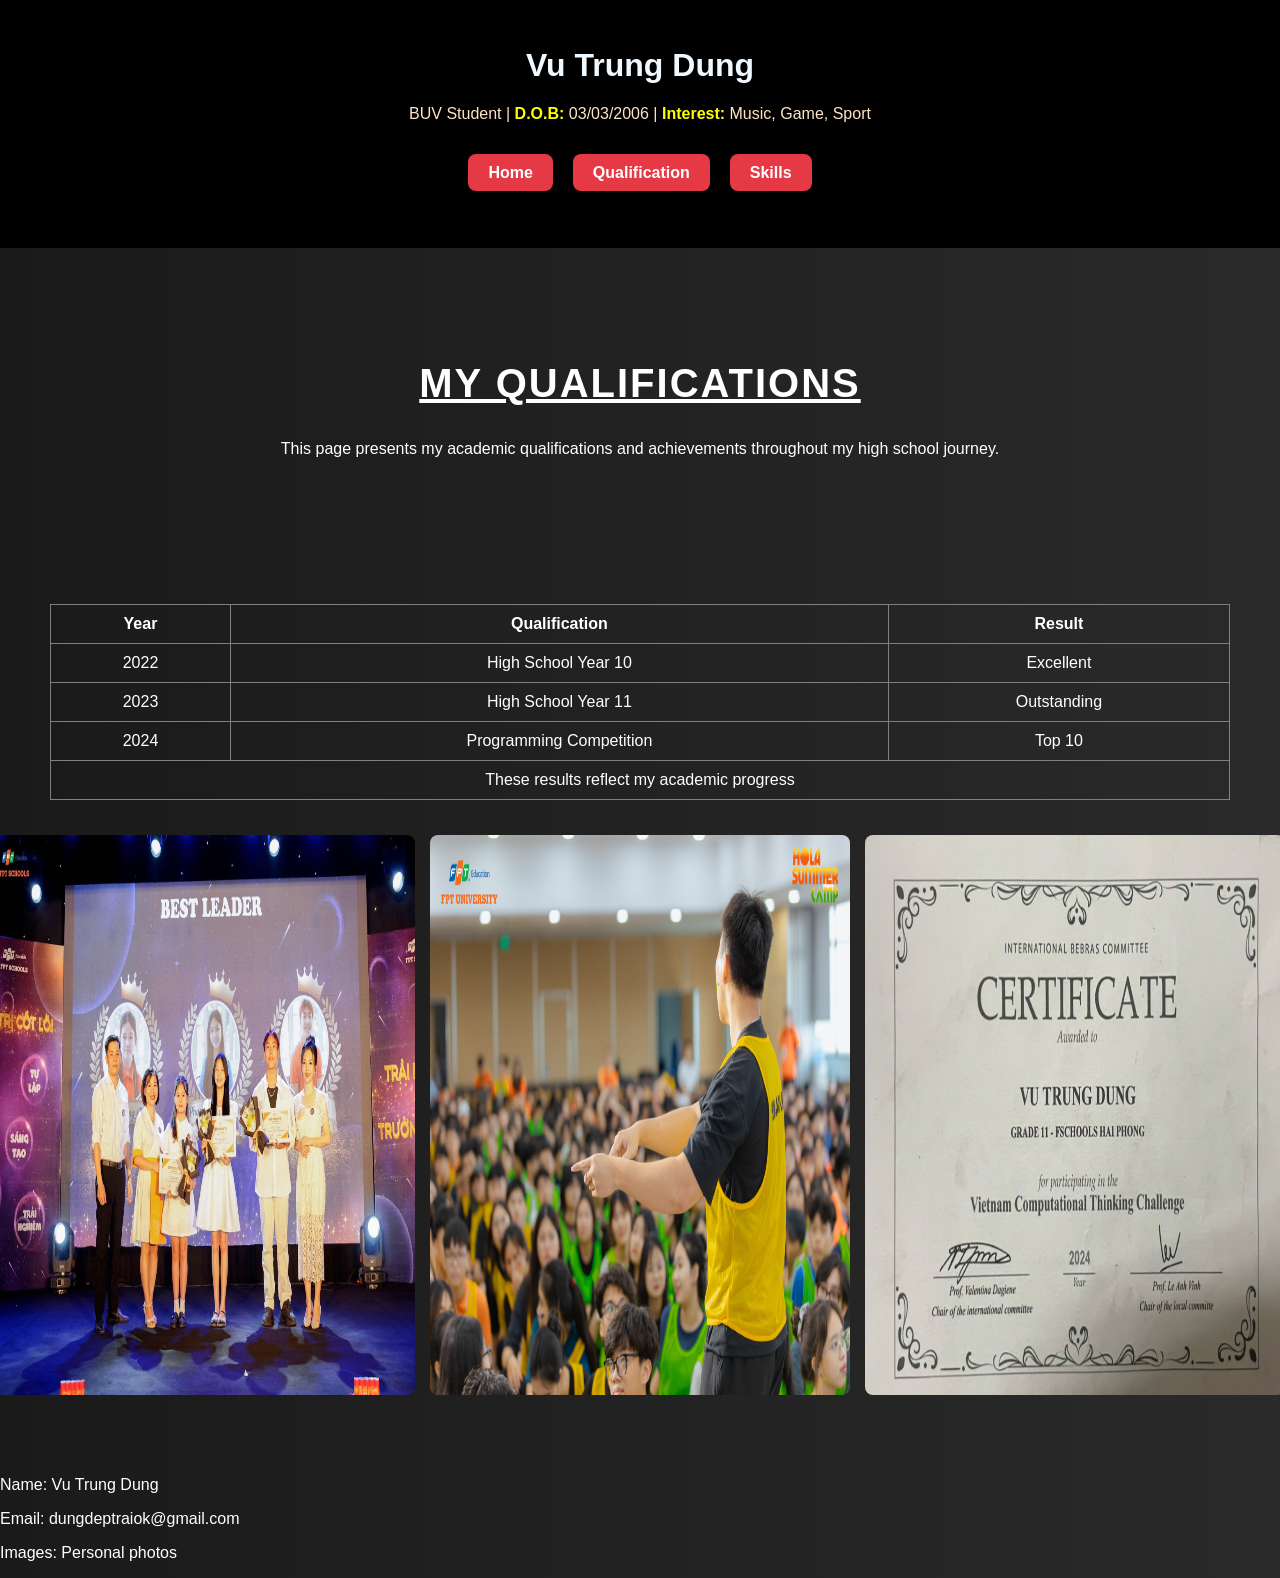
==== qualification.html @ bbcc7858 "Add files via upload" ====
<!DOCTYPE html>
<html lang="en">
<head>
    <meta charset="UTF-8">
    <meta name="viewport" content="width=device-width, initial-scale=1.0">
    <title>Qualifications</title>
    <link rel="stylesheet" type="text/css" href="style.css">
    <link rel="manifest" href="/manifest.json">
</head>

<body>

<header>
    <h1>Vu Trung Dung</h1>
    <p>BUV Student | <span>D.O.B:</span> 03/03/2006 | <span>Interest:</span> Music, Game, Sport</p>
    <nav>
    <ul>
        <li><a href="index.html">Home</a></li>
        <li><a href="qualification.html">Qualification</a></li>
        <li><a href="skills.html">Skills</a></li>
    </ul>
</nav>
</header>



<main>

    <!-- Introduction -->
    <section class="activities">
        <h2><u>MY QUALIFICATIONS</u></h2>
        <p>
            This page presents my academic qualifications and achievements throughout my high school journey.
        </p>
    </section>

    <!-- Table -->
    <section>

        <table border="1">

            <thead>
                <tr>
                    <th>Year</th>
                    <th>Qualification</th>
                    <th>Result</th>
                </tr>
            </thead>

            <tbody>
                <tr>
                    <td>2022</td>
                    <td>High School Year 10</td>
                    <td>Excellent</td>
                </tr>

                <tr>
                    <td>2023</td>
                    <td>High School Year 11</td>
                    <td>Outstanding</td>
                </tr>

                <tr>
                    <td>2024</td>
                    <td>Programming Competition</td>
                    <td>Top 10</td>
                </tr>
            </tbody>

            <tfoot>
                <tr>
                    <td colspan="3">These results reflect my academic progress</td>
                </tr>
            </tfoot>

        </table>

        <div class="qualification-images">
            <img src="anhqual.jpg" >
            <img src="anhqual2.jpg" >
            <img src="anhqual3.jpg" >
            <img src="anhqual4.png" >
            <img src="anh giai thuong.JPG" >
        </div>
        
    </section>

</main>

<footer>
    <p>Name: Vu Trung Dung</p>
    <p>Email: dungdeptraiok@gmail.com</p>
    <p>Images: Personal photos</p>
</footer>

</body>
</html>
---- style.css ----
body {
    background: linear-gradient(to right, #1a1a1a, #2a2a2a);
    color: white;
    margin: 0;
    font-family: Arial, sans-serif;
}

img {
    max-width: 100%;
    height: auto;
}

header {
    text-align: center;
    background-color: rgb(0, 0, 0);
    color: aliceblue;
    padding: 2%;
}
header p {
    color: bisque;
}
header p span {
    color: yellow;
    font-weight: bold;
}
nav {
    display: block;
}

nav ul {
    display: flex;
    justify-content: center;
    gap: 20px;              /* khoảng cách giữa button */
    list-style: none;
    padding: 2%;
}

nav ul li a {
    background-color: #e63946;
    color: white;
    padding: 10px 20px;
    border-radius: 8px;
    text-decoration: none;
    font-weight: bold;
}
nav ul li a:hover {
    transform: scale(1.1);
    transition: 0.3s;
}

.about {
    display: flex;
    align-items: center;
    justify-content: center;
    gap: 80px;
    padding: 80px 40px;
}

/* TEXT */
.about-text {
    max-width: 500px;
}

/* TITLE */
.about-text h2 {
    font-size: 40px;
    font-weight: bold;
    letter-spacing: 2px;
}


/* PARAGRAPH */
.about-text p {
    font-size: 18px;
    line-height: 1.7;
    margin-top: 20px;
    color: #ccc;
}

/* IMAGE */
.about-img img {
    width: 100%;
    max-width: 350px;
    height: auto;
}


.activities {
    padding: 80px 20px;
}
.activities h2 {
    font-size: 40px;
    font-weight: bold;
    letter-spacing: 2px;
    text-align: center;
}

/* mỗi activity */
.activity-row {
    display: flex;
    align-items: center;
    justify-content: center;
    gap: 50px;
    margin-bottom: 60px;
}

/* text */
.activity-text {
    max-width: 400px;
    font-size: 25px;
}

/* ảnh */
.activity-img {
    display: flex;
    gap: 15px;
}

.activity-img img {
    width: 100%;
    max-width: 400px;
}

.activity-text h3{
    font-size: 50px;
}

.activity-row:nth-child(3) {
    flex-direction: row-reverse;
}

.goals {
    padding: 80px 20px;
}

.goals h2 {
    text-align: center;
    margin-bottom: 30px;
    font-size: 40px;
}
.goals p {
    text-align: center;
    margin-bottom: 30px;
    font-size: 20px;
}

.goals img {
    width: 100%;
    max-width: 400px;
}

.goals ol,
.goals ul {
    max-width: 600px;
    margin: auto;
    line-height: 1.8;
    color: #ccc;
    font-size: 25px;
}


/* qualification */
.qualification-images {
    display: flex;
    justify-content: center;
    gap: 15px;
    margin-top: 20px;
}

.qualification-images img {
    width: 420px;
    border-radius: 8px;
    height: auto;
}

table {
    width: 100%;
    border-collapse: collapse;
}

td, th {
    padding: 10px;
}

@media (max-width: 768px) {
    table {
        font-size: 12px;
    }
}





/*!CSS skill*/
main section {
    padding: 50px;
    text-align: center;
}

main img {
    width: 200px;
    border-radius: 10px;
    margin: 15px 0;
}

main a {
    display: inline-block;
    margin-top: 10px;
    color: #e63946;
    font-weight: bold;
}


@media (max-width: 768px) {

    .about {
        flex-direction: column;
        text-align: center;
    }

    .activity-row {
        flex-direction: column;
    }

    .activity-img img {
        width: 100%;
    }

    nav ul {
        flex-direction: column;
    }
    .activity-text {
        font-size: 18px;
    }

    .activity-text h3 {
        font-size: 28px;
    }

    .goals ol,
    .goals ul {
        font-size: 18px;
    }

}
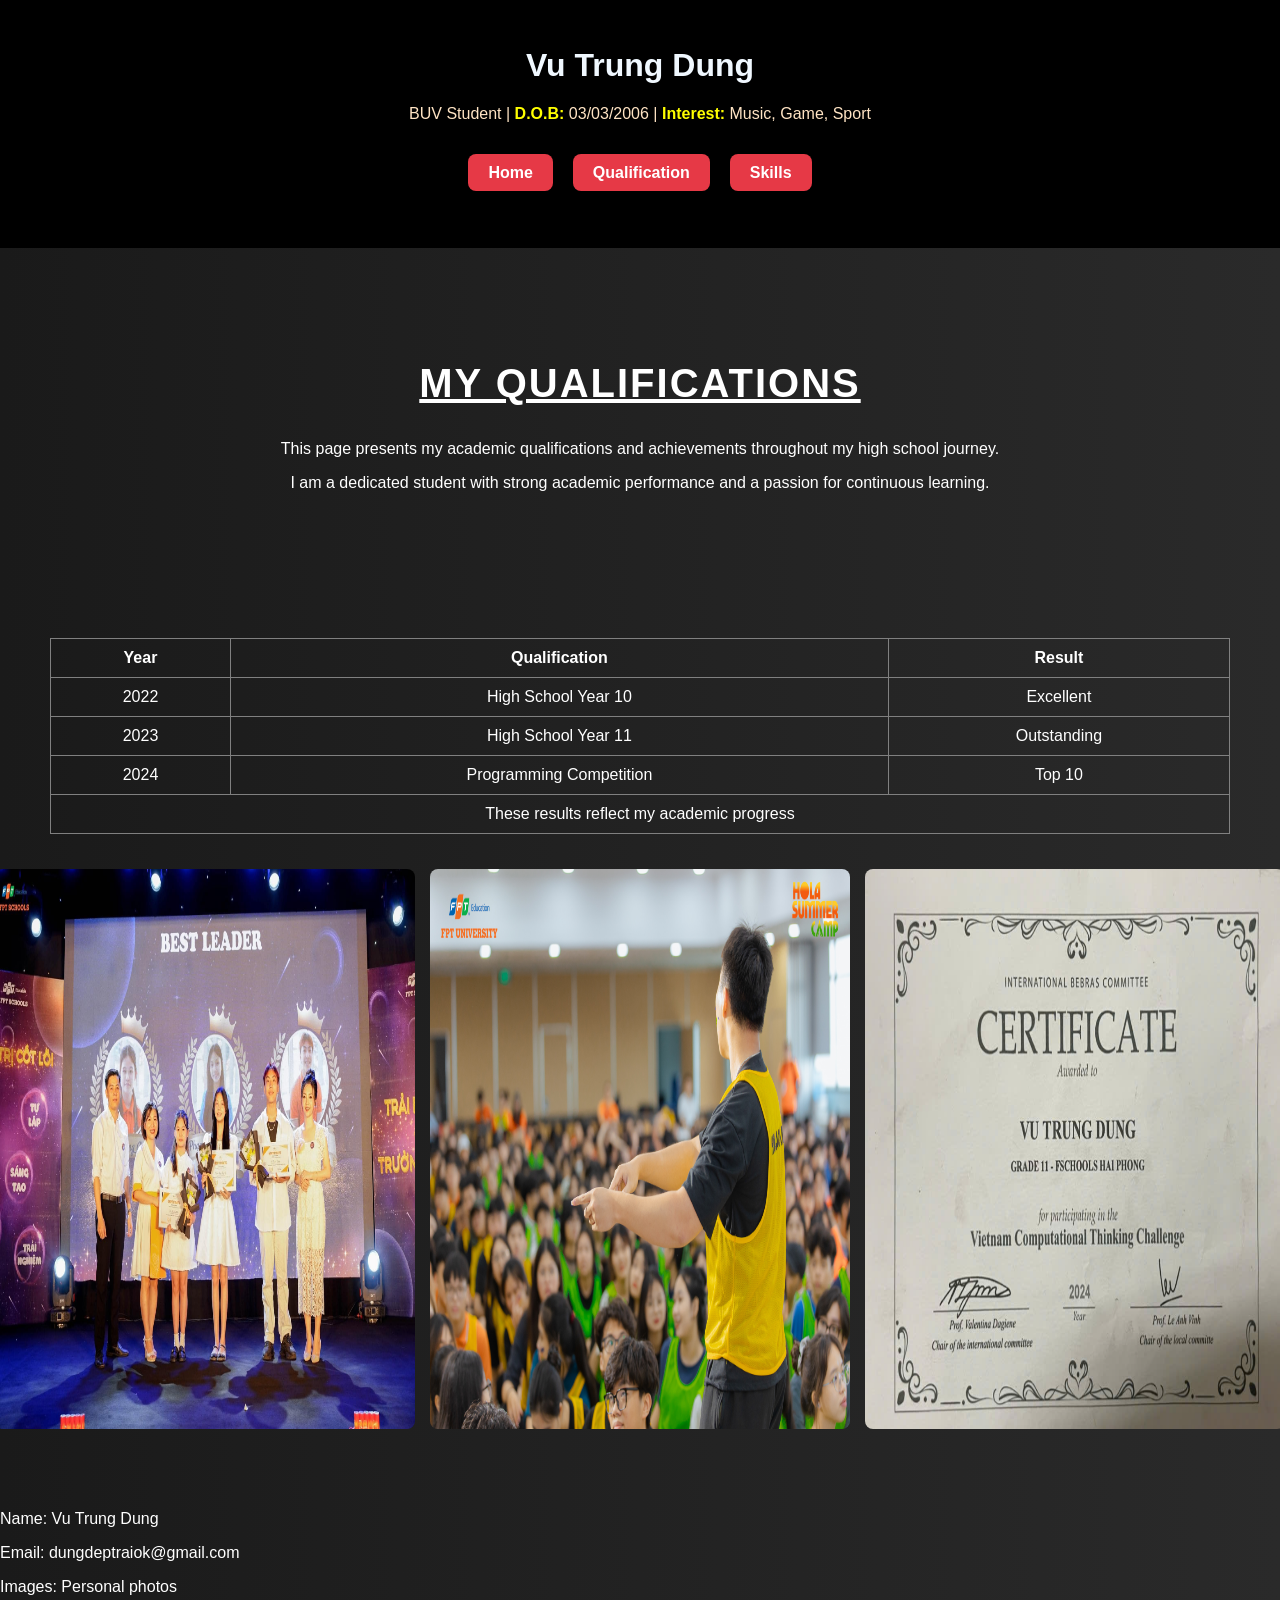
==== commit b30084f9: "Update qualification.html" ====
--- a/qualification.html
+++ b/qualification.html
@@ -31,6 +31,10 @@
         <h2><u>MY QUALIFICATIONS</u></h2>
         <p>
             This page presents my academic qualifications and achievements throughout my high school journey.
+        </p>
+        <p>
+            I am a dedicated student with strong academic performance and a passion for continuous learning.
+        </p>
         </p>
     </section>
 
@@ -94,4 +98,4 @@
 </footer>
 
 </body>
-</html>+</html>
